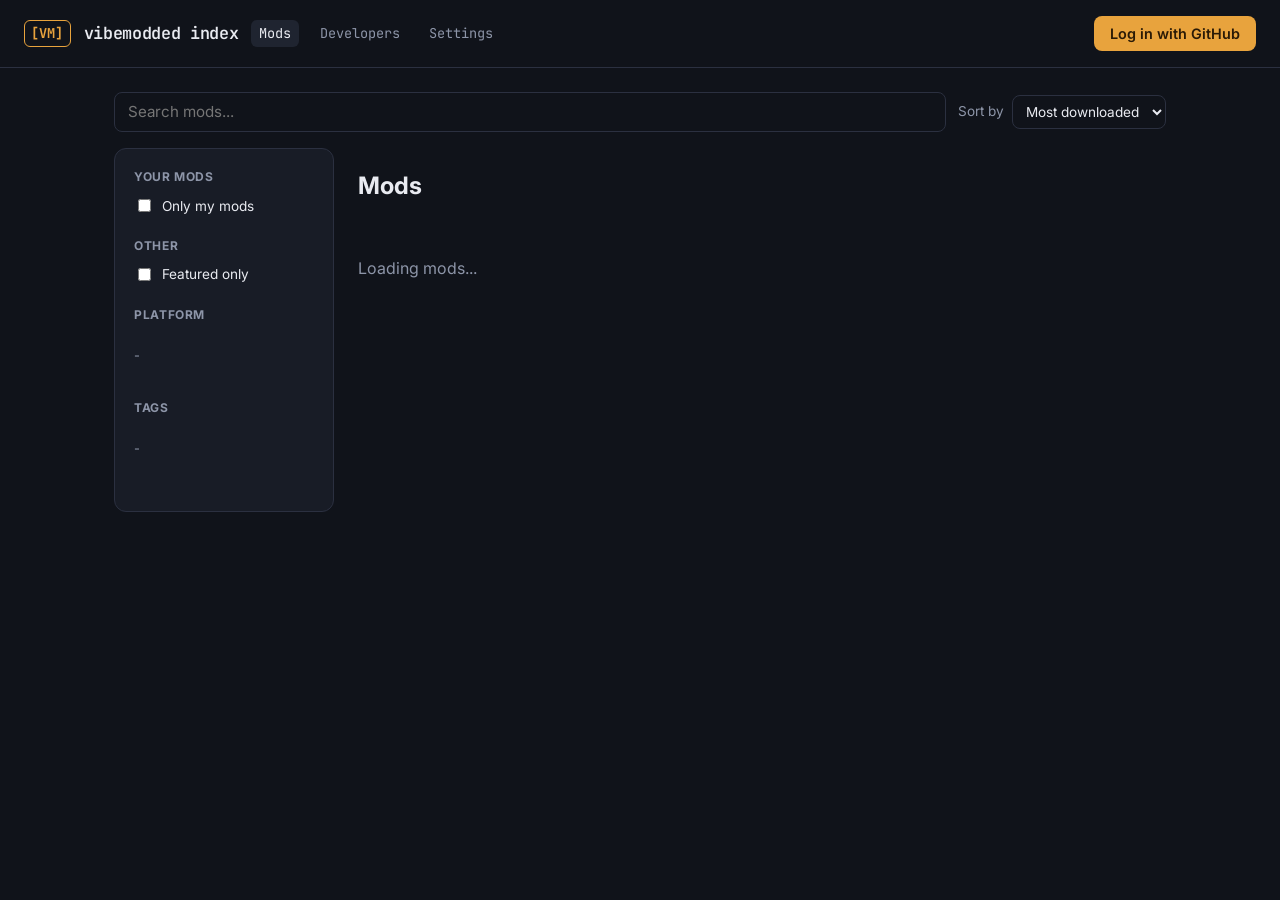
==== index.html @ 0dc5ea5e "v1.6" ====
<!DOCTYPE html>
<html lang="en">
<head>
<meta charset="UTF-8">
<meta name="viewport" content="width=device-width, initial-scale=1.0">
<title>Vibemodded Index</title>
<link rel="stylesheet" href="style.css">
</head>
<body>
  <header class="topbar">
    <div class="brand">
      <span class="brand-mark">[VM]</span>
      <h1>vibemodded index</h1>
      <button id="nav-mods" class="nav-link active">Mods</button>
      <button id="nav-developers" class="nav-link">Developers</button>
      <button id="nav-admin" class="nav-link hidden">Admin</button>
      <button id="nav-settings" class="nav-link">Settings</button>
    </div>
    <div id="auth-area">
      <button id="login-btn" class="btn btn-primary">Log in with GitHub</button>
      <button id="nav-profile" class="profile-pill hidden">
        <img id="user-avatar" src="" alt="">
        <span id="user-name"></span>
      </button>
    </div>
  </header>

  <main>
    <p id="auth-error" class="banner banner-error hidden"></p>

    <section id="view-mods">
      <div class="toolbar">
        <input type="search" id="search-input" placeholder="Search mods..." class="search-input">
        <button id="filters-toggle-btn" class="btn btn-ghost filters-toggle">Filters</button>
        <label class="sort-label">
          Sort by
          <select id="sort-select">
            <option value="downloads">Most downloaded</option>
            <option value="newest">Newest</option>
            <option value="name">Name (A-Z)</option>
          </select>
        </label>
      </div>

      <div id="active-filter-banner" class="active-filter hidden">
        <span id="active-filter-text"></span>
        <button id="clear-filter-btn" class="btn btn-ghost small">Clear</button>
      </div>

      <div class="mods-layout">
        <aside id="filters-panel" class="filters-panel">
          <div class="filter-group">
            <h4>Your mods</h4>
            <label class="checkbox-row">
              <input type="checkbox" id="filter-mine"> Only my mods
            </label>
          </div>
          <div class="filter-group">
            <h4>Other</h4>
            <label class="checkbox-row">
              <input type="checkbox" id="filter-featured"> Featured only
            </label>
          </div>
          <div class="filter-group">
            <h4>Platform</h4>
            <div id="platform-filters" class="filter-list"><p class="muted small">-</p></div>
          </div>
          <div class="filter-group">
            <h4>Tags</h4>
            <div id="tag-filters" class="filter-list"><p class="muted small">-</p></div>
          </div>
        </aside>

        <div class="mods-main">
          <div class="section-heading">
            <h2>Mods</h2>
            <span id="mod-count" class="mod-count"></span>
          </div>
          <div id="mods-list" class="mods-grid">
            <p class="muted">Loading mods...</p>
          </div>
        </div>
      </div>
    </section>

    <section id="view-developers" class="hidden">
      <div class="section-heading"><h2>Developers</h2></div>
      <div id="developers-list" class="developers-grid">
        <p class="muted">Loading...</p>
      </div>
    </section>

    <section id="view-profile" class="hidden">
      <div class="profile-grid">

        <div class="panel profile-card">
          <img id="profile-avatar" class="profile-avatar" src="" alt="">
          <form id="display-name-form">
            <label>
              Display name
              <input type="text" id="display-name-input">
            </label>
            <button type="submit" class="btn btn-ghost">Update</button>
          </form>
          <p id="profile-status" class="status-line"></p>
          <button id="logout-btn" class="btn btn-ghost logout-btn">Log out</button>
        </div>

        <div class="panel">
          <h2>Submit a new mod</h2>
          <p class="muted small">
            Paste your mod's GitHub repository URL. We will read
            <code>mod.json</code> from the repo for the name, description,
            version, tags, and platforms, then grab the <code>.geode</code>
            file from your latest release automatically. The repo has to
            belong to the GitHub account you are logged in as.
          </p>
          <p class="muted small">
            Your latest release needs a <code>.geode</code> file attached.
            A clean link for that file usually looks like this:
            <code>https://github.com/{username}/{repository}/releases/download/{tag}/{username}.{modname}.geode</code>
            for example
            <code>https://github.com/geode-sdk/NodeIDs/releases/download/1.23.3/geode.node-ids.geode</code>.
            Any file ending in <code>.geode</code> works, we just grab whichever one is attached to your latest release.
          </p>
          <form id="mod-form">
            <label>
              GitHub repository URL
              <input type="url" id="mod-repo-url" placeholder="https://github.com/you/your-mod" required>
            </label>
            <button type="submit" class="btn btn-primary">Scan and submit</button>
          </form>
          <p id="submit-status" class="status-line"></p>

          <h3>Your pending mods</h3>
          <div id="pending-list"><p class="muted">Loading...</p></div>

          <h3>Your approved mods</h3>
          <div id="approved-list"><p class="muted">Loading...</p></div>

          <h3>Your rejected mods</h3>
          <div id="rejected-list"><p class="muted">Loading...</p></div>
        </div>

      </div>
    </section>

    <section id="view-settings" class="hidden">
      <div class="panel">
        <h2>Settings</h2>
        <label class="settings-label">
          Language
          <select id="language-select">
            <option value="en">English</option>
            <option value="es" disabled>Spanish (coming soon)</option>
            <option value="fr" disabled>French (coming soon)</option>
            <option value="de" disabled>German (coming soon)</option>
            <option value="pt" disabled>Portuguese (coming soon)</option>
          </select>
        </label>
        <p class="muted small">More settings coming soon!</p>
      </div>
    </section>

    <section id="view-admin" class="hidden">
      <div class="panel">
        <h2>Pending review</h2>
        <div id="admin-pending-list"><p class="muted">Loading...</p></div>
      </div>
      <div class="panel">
        <h2>Approved mods, feature toggle</h2>
        <div id="admin-approved-list"><p class="muted">Loading...</p></div>
      </div>
    </section>
  </main>

  <script type="module" src="app.js"></script>
</body>
</html>
---- style.css ----
@import url('https://fonts.googleapis.com/css2?family=JetBrains+Mono:wght@400;600;700&family=Inter:wght@400;500&display=swap');

:root {
  --bg: #10131a;
  --surface: #181c26;
  --surface-2: #1f2430;
  --border: #2b3040;
  --text: #e9ebf1;
  --muted: #8d95a8;
  --accent: #e8a33d;
  --accent-ink: #2a1a06;
  --danger: #e5646a;
  --ok: #5fd08a;
  --mono: 'JetBrains Mono', ui-monospace, Menlo, monospace;
  --sans: 'Inter', -apple-system, BlinkMacSystemFont, 'Segoe UI', sans-serif;
}

* { box-sizing: border-box; }

html { -webkit-text-size-adjust: 100%; }

body {
  margin: 0;
  background: var(--bg);
  color: var(--text);
  font-family: var(--sans);
  line-height: 1.5;
  overflow-x: hidden;
}

.topbar {
  display: flex;
  justify-content: space-between;
  align-items: center;
  padding: 1rem 1.5rem;
  border-bottom: 1px solid var(--border);
  position: sticky;
  top: 0;
  background: var(--bg);
  z-index: 10;
  flex-wrap: wrap;
  gap: 0.75rem;
}

.brand {
  display: flex;
  align-items: center;
  gap: 0.8rem;
  flex-wrap: wrap;
  min-width: 0;
}

.brand-mark {
  font-family: var(--mono);
  font-weight: 700;
  color: var(--accent);
  border: 1px solid var(--accent);
  border-radius: 6px;
  padding: 0.15rem 0.4rem;
  font-size: 0.85rem;
  flex-shrink: 0;
}

.brand h1 {
  font-family: var(--mono);
  font-size: 1.05rem;
  font-weight: 600;
  margin: 0;
  letter-spacing: -0.02em;
  white-space: nowrap;
}

#auth-area { display: flex; align-items: center; gap: 0.6rem; flex-shrink: 0; }

main {
  max-width: 1100px;
  margin: 0 auto;
  padding: 1.5rem;
}

.banner {
  padding: 0.75rem 1rem;
  border-radius: 8px;
  font-size: 0.9rem;
  margin-bottom: 1.5rem;
}
.banner-error {
  background: rgba(229, 100, 106, 0.12);
  border: 1px solid var(--danger);
  color: var(--danger);
}

.panel {
  background: var(--surface);
  border: 1px solid var(--border);
  border-radius: 12px;
  padding: 1.5rem;
  margin-bottom: 1.5rem;
}
.panel h2 { margin-top: 0; }
.panel h3 {
  font-size: 0.9rem;
  margin: 1.5rem 0 0.6rem;
  color: var(--muted);
  text-transform: uppercase;
  letter-spacing: 0.04em;
}

#mod-form, #display-name-form {
  display: flex;
  flex-direction: column;
  gap: 1rem;
}
#mod-form label, #display-name-form label, .settings-label {
  display: flex;
  flex-direction: column;
  gap: 0.35rem;
  font-size: 0.85rem;
  color: var(--muted);
  max-width: 260px;
}

input, textarea, select {
  background: var(--bg);
  border: 1px solid var(--border);
  border-radius: 8px;
  padding: 0.6rem 0.8rem;
  color: var(--text);
  font-family: var(--sans);
  font-size: 0.95rem;
  resize: vertical;
  width: 100%;
  max-width: 100%;
}
input:focus, textarea:focus, select:focus, button:focus-visible {
  outline: 2px solid var(--accent);
  outline-offset: 1px;
}

code {
  background: var(--surface-2);
  border: 1px solid var(--border);
  border-radius: 4px;
  padding: 0.1rem 0.3rem;
  font-family: var(--mono);
  font-size: 0.8rem;
  word-break: break-all;
}

.btn {
  border: none;
  border-radius: 8px;
  padding: 0.55rem 1rem;
  font-weight: 600;
  font-size: 0.9rem;
  cursor: pointer;
  font-family: var(--sans);
}
.btn.small { padding: 0.35rem 0.7rem; font-size: 0.8rem; }
.btn-primary { background: var(--accent); color: var(--accent-ink); align-self: flex-start; }
.btn-ghost { background: transparent; color: var(--muted); border: 1px solid var(--border); }
.btn-approve { background: var(--ok); color: #0a2417; }
.btn-reject { background: var(--danger); color: #2a0a0c; }

.status-line { font-size: 0.85rem; color: var(--muted); min-height: 1.2em; }

.user-box, .profile-pill {
  display: flex;
  align-items: center;
  gap: 0.6rem;
}

.nav-link {
  background: transparent;
  border: none;
  color: var(--muted);
  font-family: var(--mono);
  font-size: 0.85rem;
  cursor: pointer;
  padding: 0.3rem 0.5rem;
  border-radius: 6px;
  white-space: nowrap;
}
.nav-link.active { color: var(--text); background: var(--surface-2); }

.profile-pill {
  background: var(--surface-2);
  border: 1px solid var(--border);
  border-radius: 999px;
  padding: 0.25rem 0.8rem 0.25rem 0.35rem;
  cursor: pointer;
  color: var(--text);
  font-family: var(--mono);
  font-size: 0.85rem;
}
.profile-pill img { width: 24px; height: 24px; border-radius: 50%; }

.toolbar {
  display: flex;
  justify-content: space-between;
  align-items: center;
  gap: 0.75rem;
  margin-bottom: 1rem;
  flex-wrap: wrap;
}
.search-input { flex: 1 1 180px; min-width: 0; }
.filters-toggle { display: none; flex-shrink: 0; }
.sort-label {
  display: flex;
  align-items: center;
  gap: 0.5rem;
  font-size: 0.85rem;
  color: var(--muted);
  white-space: nowrap;
  flex-shrink: 0;
}
.sort-label select { padding: 0.45rem 0.6rem; font-size: 0.85rem; width: auto; }

.active-filter {
  display: flex;
  align-items: center;
  gap: 0.75rem;
  background: var(--surface-2);
  border: 1px solid var(--border);
  border-radius: 8px;
  padding: 0.5rem 0.9rem;
  margin-bottom: 1rem;
  font-size: 0.85rem;
  flex-wrap: wrap;
}

.mods-layout {
  display: grid;
  grid-template-columns: 220px 1fr;
  gap: 1.5rem;
  align-items: start;
}

.filters-panel {
  background: var(--surface);
  border: 1px solid var(--border);
  border-radius: 12px;
  padding: 1.2rem;
  position: sticky;
  top: 90px;
}
.filter-group { margin-bottom: 1.3rem; }
.filter-group h4 {
  font-size: 0.75rem;
  text-transform: uppercase;
  letter-spacing: 0.05em;
  color: var(--muted);
  margin: 0 0 0.6rem;
}
.filter-list {
  display: flex;
  flex-direction: column;
  gap: 0.4rem;
  max-height: 220px;
  overflow-y: auto;
}
.checkbox-row {
  display: flex;
  align-items: center;
  gap: 0.5rem;
  font-size: 0.85rem;
  cursor: pointer;
}
.checkbox-row input { width: auto; padding: 0; }

.section-heading {
  display: flex;
  align-items: baseline;
  gap: 0.6rem;
  margin-bottom: 1rem;
}
.mod-count { font-family: var(--mono); color: var(--muted); font-size: 0.85rem; }

.mods-grid {
  display: grid;
  grid-template-columns: repeat(auto-fill, minmax(230px, 1fr));
  gap: 1rem;
}

.mod-card {
  background: var(--surface);
  border: 1px solid var(--border);
  border-radius: 12px;
  padding: 1.1rem;
  display: flex;
  flex-direction: column;
  gap: 0.6rem;
  min-width: 0;
}
.mod-card-top { display: flex; justify-content: space-between; align-items: center; }
.mod-index { font-family: var(--mono); font-size: 0.75rem; color: var(--muted); }
.mod-version {
  font-family: var(--mono);
  font-size: 0.72rem;
  font-weight: 700;
  background: var(--surface-2);
  border: 1px solid var(--accent);
  color: var(--accent);
  border-radius: 5px;
  padding: 0.15rem 0.45rem;
}
.mod-name { font-family: var(--mono); font-size: 1.05rem; font-weight: 600; margin: 0; display: flex; gap: 0.4rem; align-items: center; word-break: break-word; }
.mod-desc { font-size: 0.9rem; color: var(--muted); margin: 0; }
.mod-author { display: flex; align-items: center; gap: 0.5rem; font-size: 0.8rem; color: var(--muted); }
.mod-author img { width: 20px; height: 20px; border-radius: 50%; }
.mod-badges { display: flex; flex-wrap: wrap; gap: 0.3rem; }
.mod-badge {
  font-size: 0.68rem;
  background: var(--surface-2);
  border: 1px solid var(--border);
  color: var(--muted);
  border-radius: 5px;
  padding: 0.1rem 0.4rem;
  font-family: inherit;
}
button.mod-badge { cursor: pointer; }
button.mod-badge:hover { border-color: var(--accent); color: var(--accent); }

.mod-author-link {
  background: none;
  border: none;
  padding: 0;
  font: inherit;
  color: var(--muted);
  cursor: pointer;
}
.mod-author-link:hover { color: var(--accent); text-decoration: underline; }

.mod-downloads { font-size: 0.75rem; color: var(--muted); }
.featured-star { color: var(--accent); }

.mod-links { display: flex; gap: 0.6rem; margin-top: 0.2rem; flex-wrap: wrap; }
.mod-links a {
  font-size: 0.82rem;
  color: var(--bg);
  background: var(--text);
  text-decoration: none;
  padding: 0.35rem 0.65rem;
  border-radius: 6px;
  font-weight: 600;
}
.mod-links a.secondary { color: var(--text); background: transparent; border: 1px solid var(--border); }

.developers-grid {
  display: grid;
  grid-template-columns: repeat(auto-fill, minmax(180px, 1fr));
  gap: 1rem;
}
.developer-card {
  background: var(--surface);
  border: 1px solid var(--border);
  border-radius: 12px;
  padding: 1rem;
  text-align: left;
  cursor: pointer;
  color: var(--text);
  font-family: var(--sans);
  width: 100%;
}
.developer-card:hover { border-color: var(--accent); }
.developer-name { font-family: var(--mono); font-weight: 600; word-break: break-word; }
.developer-count { font-size: 0.8rem; color: var(--muted); }

.profile-grid {
  display: grid;
  grid-template-columns: 260px 1fr;
  gap: 1.5rem;
  align-items: start;
}
.profile-card { text-align: center; }
.profile-avatar { width: 72px; height: 72px; border-radius: 50%; margin-bottom: 1rem; }
.profile-card form { text-align: left; margin-bottom: 0.5rem; }
.logout-btn { width: 100%; margin-top: 0.5rem; }

.my-mod-row {
  display: flex;
  justify-content: space-between;
  align-items: center;
  gap: 0.5rem;
  padding: 0.55rem 0.7rem;
  background: var(--surface-2);
  border: 1px solid var(--border);
  border-radius: 8px;
  margin-bottom: 0.5rem;
  font-size: 0.85rem;
  flex-wrap: wrap;
}

.admin-row {
  display: flex;
  justify-content: space-between;
  align-items: center;
  gap: 0.75rem;
  padding: 0.7rem 0.9rem;
  background: var(--surface-2);
  border: 1px solid var(--border);
  border-radius: 8px;
  margin-bottom: 0.6rem;
  flex-wrap: wrap;
}
.admin-row-info { font-size: 0.85rem; word-break: break-word; }
.admin-row-info .muted { display: block; font-size: 0.75rem; }
.admin-row-actions { display: flex; gap: 0.5rem; flex-wrap: wrap; }

.muted { color: var(--muted); }
.muted.small { font-size: 0.8rem; }
.hidden { display: none !important; }

/* Mobile layout fixes */
@media (max-width: 800px) {
  .mods-layout {
    display: flex;
    flex-direction: column;
  }
  .mods-main { order: 1; }
  .filters-panel {
    order: 2;
    display: none;
    position: static;
    margin-top: 1rem;
    top: auto;
  }
  .filters-panel.open { display: block; }
  .filters-toggle { display: inline-flex; }

  .profile-grid { grid-template-columns: 1fr; }
}

@media (max-width: 600px) {
  .topbar {
    flex-direction: column;
    align-items: flex-start;
  }
  #auth-area { width: 100%; justify-content: space-between; }
  .brand h1 { font-size: 0.95rem; }
  main { padding: 1rem; }
  .mods-grid { grid-template-columns: 1fr 1fr; gap: 0.7rem; }
}

@media (max-width: 420px) {
  .mods-grid { grid-template-columns: 1fr; }
  .sort-label { width: 100%; justify-content: space-between; }
  .sort-label select { flex: 1; }
}
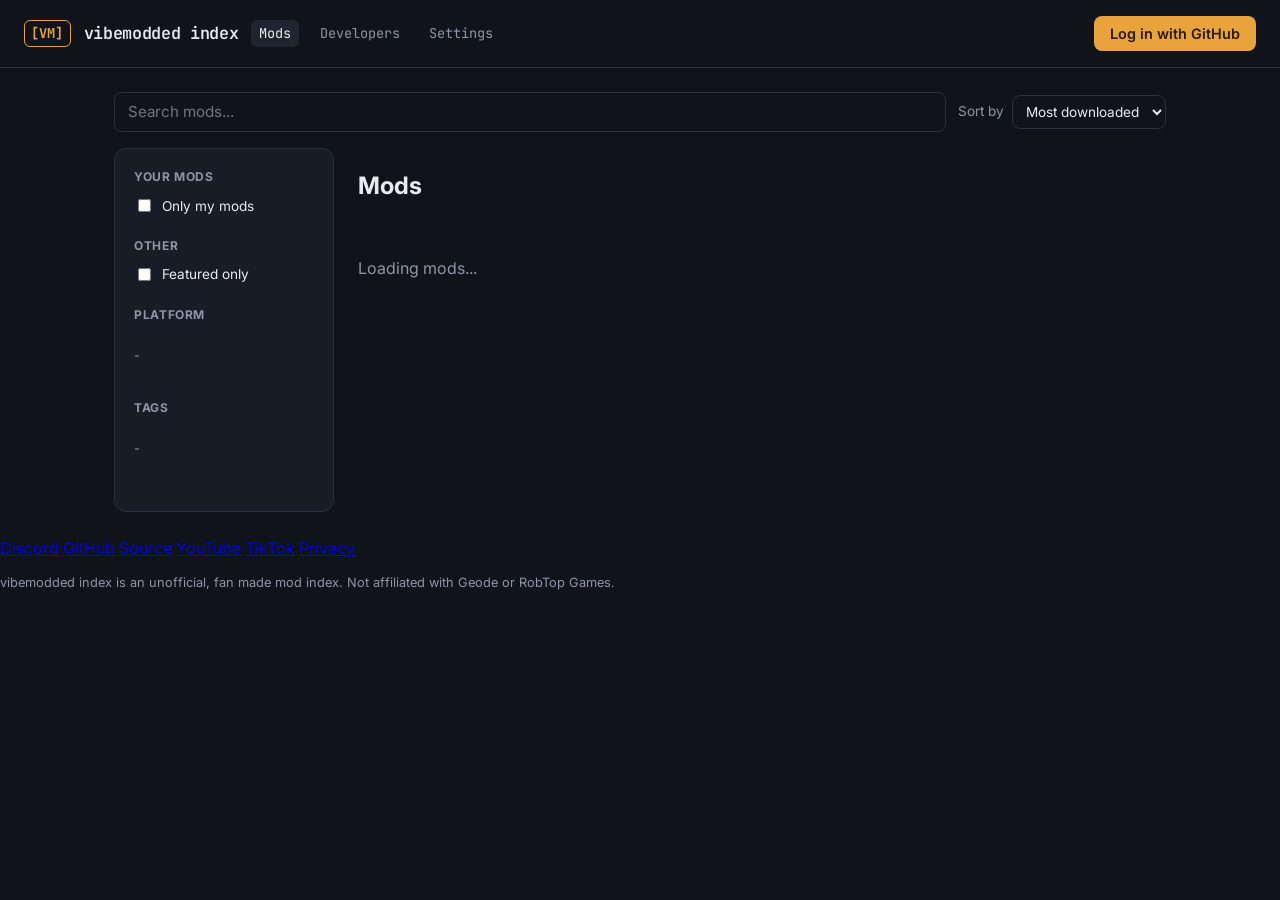
==== commit 8b3e3403: "Update index.html" ====
--- a/index.html
+++ b/index.html
@@ -4,6 +4,7 @@
 <meta charset="UTF-8">
 <meta name="viewport" content="width=device-width, initial-scale=1.0">
 <title>Vibemodded Index</title>
+<link rel="icon" type="image/png" href="icon.png">
 <link rel="stylesheet" href="style.css">
 </head>
 <body>
@@ -81,6 +82,16 @@
           </div>
         </div>
       </div>
+    </section>
+
+    <section id="view-developer-profile" class="hidden">
+      <button id="dev-profile-back" class="btn btn-ghost back-btn">Back to Mods</button>
+      <div id="developer-profile-content"></div>
+    </section>
+
+    <section id="view-mod-detail" class="hidden">
+      <button id="mod-detail-back" class="btn btn-ghost back-btn">Back to Mods</button>
+      <div id="mod-detail-content"></div>
     </section>
 
     <section id="view-developers" class="hidden">
@@ -158,7 +169,7 @@
             <option value="pt" disabled>Portuguese (coming soon)</option>
           </select>
         </label>
-        <p class="muted small">More settings coming soon!</p>
+        <p class="muted small">More languages coming soon!</p>
       </div>
     </section>
 
@@ -174,6 +185,18 @@
     </section>
   </main>
 
+  <footer class="site-footer">
+    <div class="footer-links">
+      <a href="https://discord.gg/MDspHGzA8X" target="_blank" rel="noopener">Discord</a>
+      <a href="https://github.com/yallcode" target="_blank" rel="noopener">GitHub</a>
+      <a href="https://github.com/yallcode/Vibe-Index" target="_blank" rel="noopener">Source</a>
+      <a href="https://www.youtube.com/@YallaYCode" target="_blank" rel="noopener">YouTube</a>
+      <a href="https://www.tiktok.com/@yall.code" target="_blank" rel="noopener">TikTok</a>
+      <a href="privacy.html">Privacy</a>
+    </div>
+    <p class="footer-note muted small">vibemodded index is an unofficial, fan made mod index. Not affiliated with Geode or RobTop Games.</p>
+  </footer>
+
   <script type="module" src="app.js"></script>
 </body>
 </html>
--- a/style.css
+++ b/style.css
@@ -345,6 +345,153 @@
   font-weight: 600;
 }
 .mod-links a.secondary { color: var(--text); background: transparent; border: 1px solid var(--border); }
+
+.back-btn { margin-bottom: 1rem; }
+
+.mono-text { font-family: var(--mono); word-break: break-word; }
+
+/* Developer profile page */
+.profile-header {
+  display: flex;
+  align-items: center;
+  gap: 1rem;
+  margin-bottom: 1.5rem;
+  flex-wrap: wrap;
+}
+.profile-header-avatar { width: 64px; height: 64px; border-radius: 50%; }
+.profile-header-info { flex: 1; min-width: 160px; }
+.profile-header-info h2 { margin: 0 0 0.2rem; font-family: var(--mono); }
+
+/* Shared "Top mods" style list, used on the developer profile page */
+.mod-row-list {
+  display: flex;
+  flex-direction: column;
+  gap: 0.6rem;
+}
+.mod-row {
+  display: flex;
+  align-items: center;
+  gap: 0.8rem;
+  background: var(--surface);
+  border: 1px solid var(--border);
+  border-radius: 10px;
+  padding: 0.8rem 1rem;
+  cursor: pointer;
+  text-align: left;
+  color: var(--text);
+  font-family: var(--sans);
+  width: 100%;
+}
+.mod-row:hover { border-color: var(--accent); }
+.mod-row-icon {
+  width: 40px;
+  height: 40px;
+  flex-shrink: 0;
+  border-radius: 8px;
+  background: var(--surface-2);
+  border: 1px solid var(--border);
+  color: var(--accent);
+  font-family: var(--mono);
+  font-weight: 700;
+  display: flex;
+  align-items: center;
+  justify-content: center;
+}
+.mod-row-main { flex: 1; min-width: 0; display: flex; flex-direction: column; gap: 0.2rem; }
+.mod-row-name { font-family: var(--mono); font-weight: 600; }
+.mod-row-desc { font-size: 0.8rem; color: var(--muted); overflow: hidden; text-overflow: ellipsis; white-space: nowrap; }
+.mod-row-downloads { font-size: 0.75rem; color: var(--muted); flex-shrink: 0; }
+
+/* Mod name link inside the grid cards */
+.mod-name-link {
+  background: none;
+  border: none;
+  padding: 0;
+  font: inherit;
+  font-family: var(--mono);
+  font-size: 1.05rem;
+  font-weight: 600;
+  color: var(--text);
+  cursor: pointer;
+  text-align: left;
+}
+.mod-name-link:hover { color: var(--accent); }
+
+/* Mod detail page */
+.mod-detail-header {
+  display: flex;
+  align-items: center;
+  gap: 1rem;
+  margin-bottom: 1.5rem;
+  flex-wrap: wrap;
+}
+.mod-detail-icon {
+  width: 64px;
+  height: 64px;
+  flex-shrink: 0;
+  border-radius: 12px;
+  background: var(--surface-2);
+  border: 1px solid var(--border);
+  color: var(--accent);
+  font-family: var(--mono);
+  font-weight: 700;
+  font-size: 1.5rem;
+  display: flex;
+  align-items: center;
+  justify-content: center;
+}
+.mod-detail-header h2 { margin: 0 0 0.3rem; font-family: var(--mono); }
+.mod-detail-body {
+  display: grid;
+  grid-template-columns: 1fr 260px;
+  gap: 1.5rem;
+  align-items: start;
+}
+@media (max-width: 700px) {
+  .mod-detail-body { grid-template-columns: 1fr; }
+}
+.mod-detail-description { line-height: 1.6; }
+.mod-detail-description h2,
+.mod-detail-description h3,
+.mod-detail-description h4,
+.mod-detail-description h5 { font-family: var(--mono); margin: 1.1rem 0 0.5rem; }
+.mod-detail-description p { margin: 0 0 0.9rem; color: var(--text); }
+.mod-detail-description ul { margin: 0 0 0.9rem; padding-left: 1.3rem; }
+.mod-detail-description li { margin-bottom: 0.3rem; }
+.mod-detail-description pre {
+  background: var(--surface-2);
+  border: 1px solid var(--border);
+  border-radius: 8px;
+  padding: 0.8rem;
+  overflow-x: auto;
+  margin: 0 0 0.9rem;
+}
+.mod-detail-description a { color: var(--accent); }
+
+/* This is the part that was glitching, label and value now stack
+   instead of sitting side by side, so a long value like a full mod ID
+   or a long platform list never runs into the label next to it. */
+.mod-detail-side {
+  display: flex;
+  flex-direction: column;
+  gap: 0.7rem;
+}
+.stat-row {
+  display: flex;
+  flex-direction: column;
+  gap: 0.15rem;
+  font-size: 0.85rem;
+  padding-bottom: 0.6rem;
+  margin-bottom: 0.1rem;
+  border-bottom: 1px solid var(--border);
+}
+.stat-row:last-of-type { border-bottom: none; }
+.stat-row > .muted {
+  font-size: 0.7rem;
+  text-transform: uppercase;
+  letter-spacing: 0.04em;
+}
+.stat-row > span:last-child { word-break: break-word; }
 
 .developers-grid {
   display: grid;
